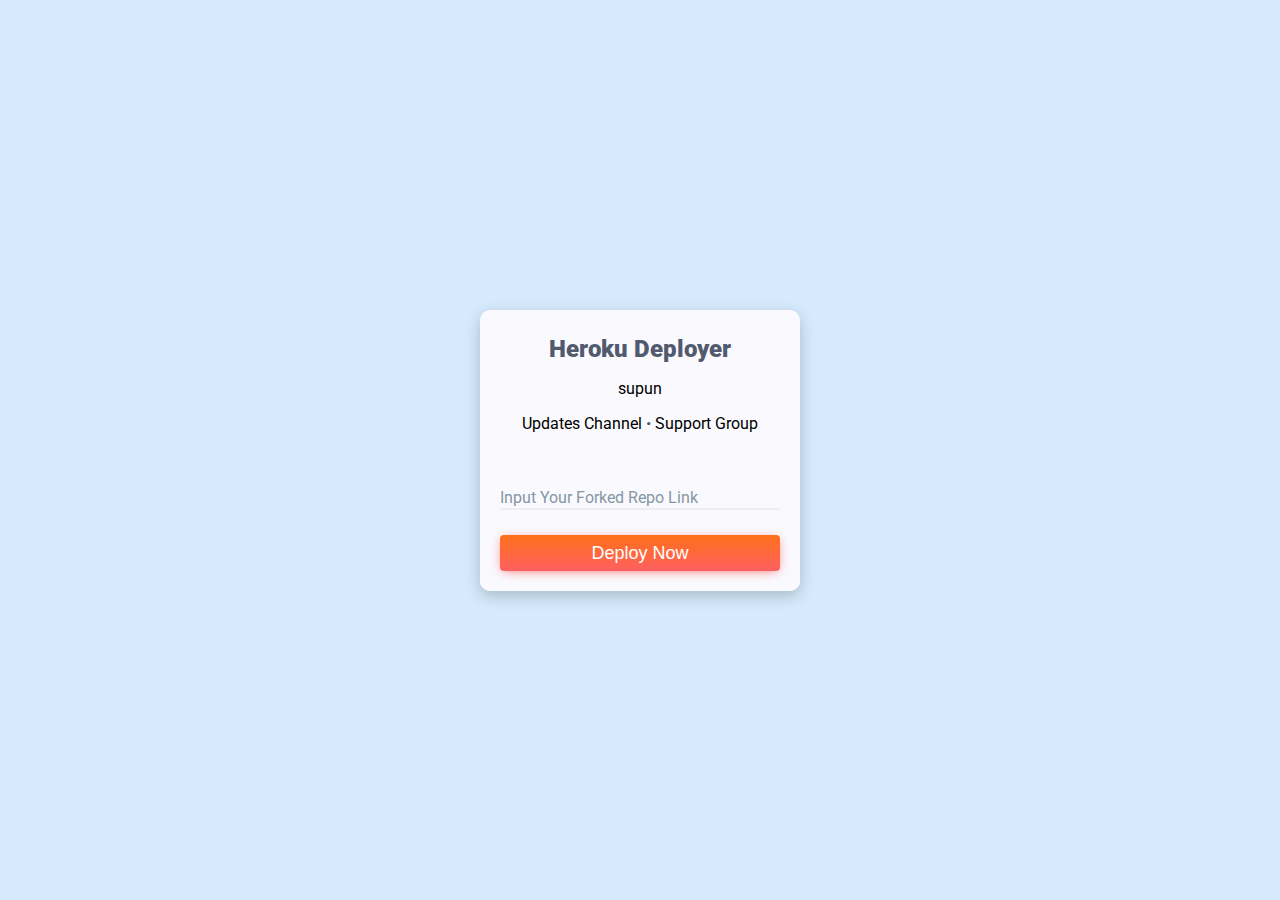
==== deploy.html @ 31b214eb "Update deploy.html" ====
<!DOCTYPE html>
<html lang="en" >
<head>
  <meta charset="UTF-8">
  <title>Heroku Deployer By supun</title>
  <meta name="viewport" content="width=device-width, initial-scale=1.0">
<meta http-equiv="X-UA-Compatible" content="ie=edge"><style>
@import url(https://fonts.googleapis.com/css?family=Oswald|Roboto);
@-webkit-keyframes btn {
  0%, 100% {
    -moz-transform: scale(1);
    -ms-transform: scale(1);
    -webkit-transform: scale(1);
    transform: scale(1);
  }
  70% {
    -moz-transform: scale(1);
    -ms-transform: scale(1);
    -webkit-transform: scale(1);
    transform: scale(1);
  }
  80% {
    -moz-transform: scale(1.04);
    -ms-transform: scale(1.04);
    -webkit-transform: scale(1.04);
    transform: scale(1.04);
  }
  90% {
    -moz-transform: scale(0.96);
    -ms-transform: scale(0.96);
    -webkit-transform: scale(0.96);
    transform: scale(0.96);
  }
}
@-moz-keyframes btn {
  0%, 100% {
    -moz-transform: scale(1);
    -ms-transform: scale(1);
    -webkit-transform: scale(1);
    transform: scale(1);
  }
  70% {
    -moz-transform: scale(1);
    -ms-transform: scale(1);
    -webkit-transform: scale(1);
    transform: scale(1);
  }
  80% {
    -moz-transform: scale(1.04);
    -ms-transform: scale(1.04);
    -webkit-transform: scale(1.04);
    transform: scale(1.04);
  }
  90% {
    -moz-transform: scale(0.96);
    -ms-transform: scale(0.96);
    -webkit-transform: scale(0.96);
    transform: scale(0.96);
  }
}
@keyframes;
@-webkit-keyframes fish {
  0%, 70% {
    opacity: 0;
  }
  100% {
    opacity: 1;
  }
}
@-moz-keyframes fish {
  0%, 70% {
    opacity: 0;
  }
  100% {
    opacity: 1;
  }
}
@keyframes;
html {
  height: 100%;
}

body {
  font-family: Roboto, sans-serif;
  color: #515a6e;
  background-color: #d5eafc;
  height: 100%;
  margin: 0;
  overflow: hidden;
  -webkit-font-smoothing: antialiased;
  -moz-osx-font-smoothing: grayscale;
  display: -webkit-box;
  display: -ms-flexbox;
  display: flex;
  -webkit-box-align: center;
  -ms-flex-align: center;
  align-items: center;
  -webkit-box-pack: center;
  -ms-flex-pack: center;
  justify-content: center;
}

a {
  cursor: pointer;
  color: #000;
  text-decoration: none;
  -moz-transition: all 0.3s;
  -o-transition: all 0.3s;
  -webkit-transition: all 0.3s;
  transition: all 0.3s;
}
a:hover {
  color: #ff5050;
}

.fish, .fish-shadow {
  width: 640px;
  height: auto;
  position: absolute;
  top: -145px;
  left: -177px;
  -moz-animation: fish 3s forwards ease-in-out;
  -webkit-animation: fish 3s forwards ease-in-out;
  animation: fish 3s forwards ease-in-out;
}
.fish path, .fish-shadow path {
  fill: #fff;
}
.fish path:hover, .fish-shadow path:hover {
  fill: #ff6100;
}
.fish .line, .fish-shadow .line {
  fill: none;
}

.fish-shadow-con {
  opacity: 0.2;
  filter: blur(10px);
  position: absolute;
  top: 0;
  left: 0;
}

.fish-shadow {
  top: -125px;
  left: -157px;
}
.fish-shadow path {
  fill: #211922;
}
.fish-shadow path:hover {
  fill: #211922;
}

.fish-shadow {
  -webkit-filter: url("#goo");
  filter: url(#goo);
  top: -125px;
  left: -157px;
  opacity: 0.4;
}

.container {
  position: relative;
  background-color: #fafafe;
  border-radius: 10px;
  margin: 40px;
  padding: 25px 20px 10px;
  box-shadow: 0 5px 15px rgba(0, 0, 0, 0.2);
  width: 320px;
  box-sizing: border-box;
}
.container:before {
  content: "";
  position: absolute;
  left: 0;
  bottom: 0;
  right: 0;
  height: 60%;
  background-color: #fafafe;
  border-radius: 10px;
  z-index: 2;
}

.card {
  position: relative;
  z-index: 2;
}

.card_title {
  font-size: 24px;
  margin: 0;
}

.card_title-info {
  font-size: 14px;
  margin: 7px 0 10px;
}

.card_button {
  border-radius: 4px;
  border: none;
  outline: none;
  width: 100%;
  padding: 0 15px;
  font-size: 18px;
  line-height: 36px;
  font-weight: 500;
  margin: 25px 0 10px;
  color: #fff;
  background: linear-gradient(#ff6100, #ff5050);
  box-shadow: 0 2px 12px -3px #ff5050;
  -moz-animation: btn 6s 3s infinite ease-in-out;
  -webkit-animation: btn 6s 3s infinite ease-in-out;
  animation: btn 6s 3s infinite ease-in-out;
  opacity: 0.9;
  -moz-transition: all 0.3s;
  -o-transition: all 0.3s;
  -webkit-transition: all 0.3s;
  transition: all 0.3s;
}
.card_button:hover {
  opacity: 1;
  box-shadow: 0 2px 2px -3px #ff5050;
}

.card_info {
  font-size: 14px;
}

.input {
  display: flex;
  flex-direction: column-reverse;
  position: relative;
  padding-top: 10px;
}
.input + .input {
  margin-top: 10px;
}

.input_label {
  color: #8597a3;
  position: absolute;
  top: 20px;
  -moz-transition: all 0.3s;
  -o-transition: all 0.3s;
  -webkit-transition: all 0.3s;
  transition: all 0.3s;
}

.input_field {
  border: 0;
  padding: 0;
  z-index: 1;
  background-color: transparent;
  border-bottom: 2px solid #eee;
  font: inherit;
  font-size: 14px;
  line-height: 30px;
}
.input_field:focus, .input_field:valid {
  outline: 0;
  border-bottom-color: #665856;
}
.input_field:focus + .input_label, .input_field:valid + .input_label {
  color: #665856;
  -moz-transform: translateY(-25px);
  -ms-transform: translateY(-25px);
  -webkit-transform: translateY(-25px);
  transform: translateY(-25px);
}

.input_eye {
  position: absolute;
  bottom: 0;
  right: 0;
  width: 36px;
  height: 30px;
  display: -webkit-box;
  display: -ms-flexbox;
  display: flex;
  -webkit-box-align: center;
  -ms-flex-align: center;
  align-items: center;
  -webkit-box-pack: center;
  -ms-flex-pack: center;
  justify-content: center;
}
.input_eye svg {
  width: 24px;
  height: auto;
  stroke: #8597a3;
}

.link {
  position: absolute;
  bottom: 20px;
  right: 20px;
  z-index: 3;
}

.rabbit {
  width: 50px;
  height: 50px;
  fill: #fff;
}
</style>

</head>
<body>
<!-- partial:index.partial.html -->
<script async defer src="https://buttons.github.io/buttons.js"></script>
<div class="container">
    <div class="card">
        <h1 align="center" class="card_title"><b>Heroku Deployer</b></h1>
        <p align="center"><a class="github-button" href="https://github.com/szsupunma" data-color-scheme="no-preference: dark; light: dark; dark: dark;" data-size="large" data-show-count="true" aria-label="Follow @szsupunma on GitHub">supun</a></p>
        <p align="center">
            <a href="https://t.me/szteambots"> Updates Channel </a> •
            <a href="https://t.me/slbotzone"> Support Group </a> 
        </p>
        <br>
        <form class="card_form">
            <div class="input">
                <input type="text" class="input_field" required id="myInput"/>
                <label class="input_label">Input Your Forked Repo Link</label>
            </div>
            <button class="card_button" onclick="getInputValue();">Deploy Now </button>
        </form>
    </div>
    <script> 
        function getInputValue(){
            var inputVal = document.getElementById("myInput").value;
            if (inputVal == "") {
                return alert("Provide Your Github Repo Link!");
            }
            if (inputVal.includes("szsupunma")) {
                return alert("You Can't Deploy Official Repo As It Has Been Blacklisted By Heroku. Simply Fork The Repo & Then Input Your Forked Repo Link Here!");
            } else {
                if (inputVal.includes("https://github.com/")) {
                    her = "https://dashboard.heroku.com/new?template=";
                    herokulink = her.concat(inputVal);
                    window.open(herokulink,"blank");
                } else {
                    return alert("Input Github Link Starting with https only!");
                }
            }
        }
    </script>
<!-- partial -->
</div>
</body>
</html>
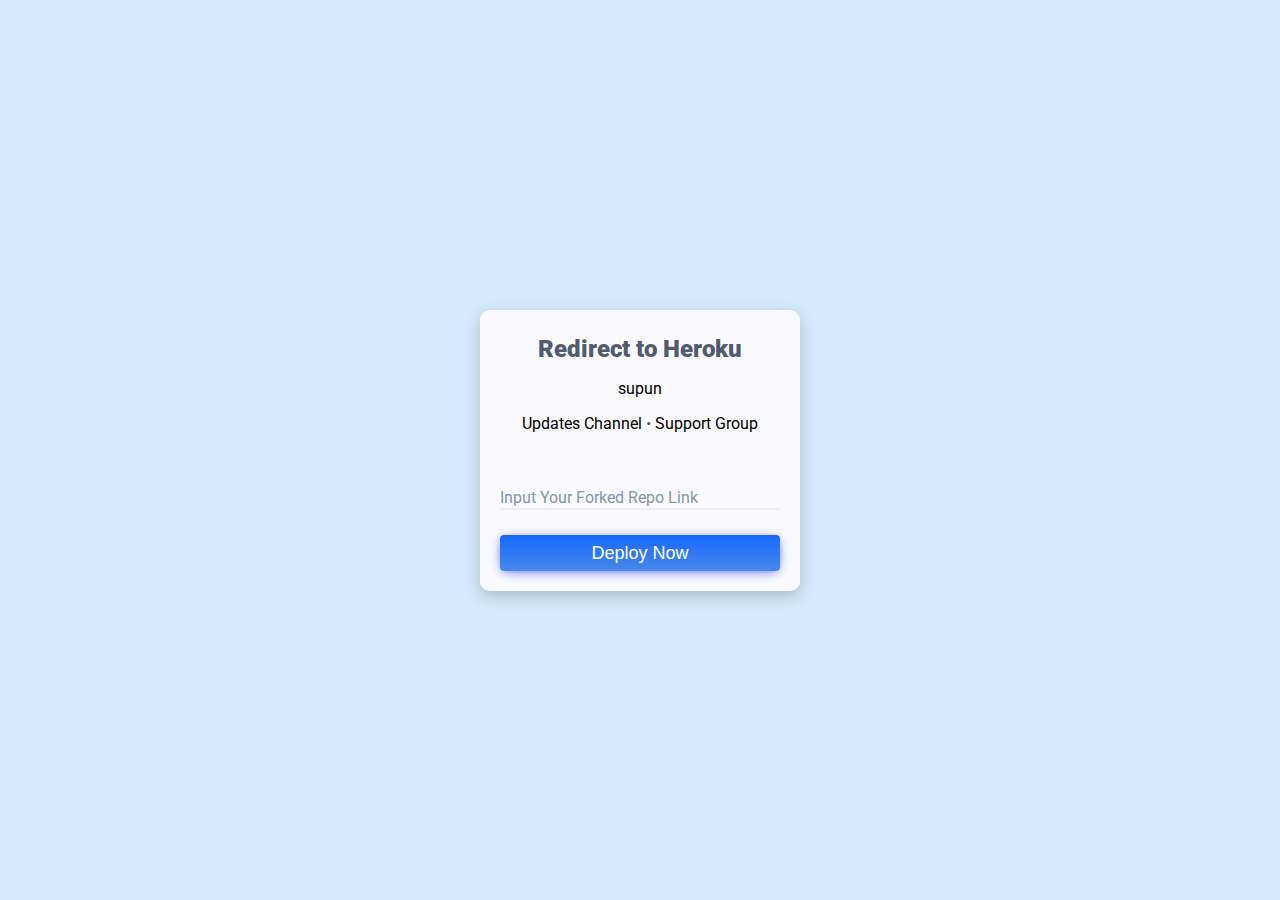
==== commit c591a597: "Use a seperate css file for deply page" ====
--- a/deploy.html
+++ b/deploy.html
@@ -1,352 +1,64 @@
 <!DOCTYPE html>
-<html lang="en" >
-<head>
-  <meta charset="UTF-8">
-  <title>Heroku Deployer By supun</title>
-  <meta name="viewport" content="width=device-width, initial-scale=1.0">
-<meta http-equiv="X-UA-Compatible" content="ie=edge"><style>
-@import url(https://fonts.googleapis.com/css?family=Oswald|Roboto);
-@-webkit-keyframes btn {
-  0%, 100% {
-    -moz-transform: scale(1);
-    -ms-transform: scale(1);
-    -webkit-transform: scale(1);
-    transform: scale(1);
-  }
-  70% {
-    -moz-transform: scale(1);
-    -ms-transform: scale(1);
-    -webkit-transform: scale(1);
-    transform: scale(1);
-  }
-  80% {
-    -moz-transform: scale(1.04);
-    -ms-transform: scale(1.04);
-    -webkit-transform: scale(1.04);
-    transform: scale(1.04);
-  }
-  90% {
-    -moz-transform: scale(0.96);
-    -ms-transform: scale(0.96);
-    -webkit-transform: scale(0.96);
-    transform: scale(0.96);
-  }
-}
-@-moz-keyframes btn {
-  0%, 100% {
-    -moz-transform: scale(1);
-    -ms-transform: scale(1);
-    -webkit-transform: scale(1);
-    transform: scale(1);
-  }
-  70% {
-    -moz-transform: scale(1);
-    -ms-transform: scale(1);
-    -webkit-transform: scale(1);
-    transform: scale(1);
-  }
-  80% {
-    -moz-transform: scale(1.04);
-    -ms-transform: scale(1.04);
-    -webkit-transform: scale(1.04);
-    transform: scale(1.04);
-  }
-  90% {
-    -moz-transform: scale(0.96);
-    -ms-transform: scale(0.96);
-    -webkit-transform: scale(0.96);
-    transform: scale(0.96);
-  }
-}
-@keyframes;
-@-webkit-keyframes fish {
-  0%, 70% {
-    opacity: 0;
-  }
-  100% {
-    opacity: 1;
-  }
-}
-@-moz-keyframes fish {
-  0%, 70% {
-    opacity: 0;
-  }
-  100% {
-    opacity: 1;
-  }
-}
-@keyframes;
-html {
-  height: 100%;
-}
-
-body {
-  font-family: Roboto, sans-serif;
-  color: #515a6e;
-  background-color: #d5eafc;
-  height: 100%;
-  margin: 0;
-  overflow: hidden;
-  -webkit-font-smoothing: antialiased;
-  -moz-osx-font-smoothing: grayscale;
-  display: -webkit-box;
-  display: -ms-flexbox;
-  display: flex;
-  -webkit-box-align: center;
-  -ms-flex-align: center;
-  align-items: center;
-  -webkit-box-pack: center;
-  -ms-flex-pack: center;
-  justify-content: center;
-}
-
-a {
-  cursor: pointer;
-  color: #000;
-  text-decoration: none;
-  -moz-transition: all 0.3s;
-  -o-transition: all 0.3s;
-  -webkit-transition: all 0.3s;
-  transition: all 0.3s;
-}
-a:hover {
-  color: #ff5050;
-}
-
-.fish, .fish-shadow {
-  width: 640px;
-  height: auto;
-  position: absolute;
-  top: -145px;
-  left: -177px;
-  -moz-animation: fish 3s forwards ease-in-out;
-  -webkit-animation: fish 3s forwards ease-in-out;
-  animation: fish 3s forwards ease-in-out;
-}
-.fish path, .fish-shadow path {
-  fill: #fff;
-}
-.fish path:hover, .fish-shadow path:hover {
-  fill: #ff6100;
-}
-.fish .line, .fish-shadow .line {
-  fill: none;
-}
-
-.fish-shadow-con {
-  opacity: 0.2;
-  filter: blur(10px);
-  position: absolute;
-  top: 0;
-  left: 0;
-}
-
-.fish-shadow {
-  top: -125px;
-  left: -157px;
-}
-.fish-shadow path {
-  fill: #211922;
-}
-.fish-shadow path:hover {
-  fill: #211922;
-}
-
-.fish-shadow {
-  -webkit-filter: url("#goo");
-  filter: url(#goo);
-  top: -125px;
-  left: -157px;
-  opacity: 0.4;
-}
-
-.container {
-  position: relative;
-  background-color: #fafafe;
-  border-radius: 10px;
-  margin: 40px;
-  padding: 25px 20px 10px;
-  box-shadow: 0 5px 15px rgba(0, 0, 0, 0.2);
-  width: 320px;
-  box-sizing: border-box;
-}
-.container:before {
-  content: "";
-  position: absolute;
-  left: 0;
-  bottom: 0;
-  right: 0;
-  height: 60%;
-  background-color: #fafafe;
-  border-radius: 10px;
-  z-index: 2;
-}
-
-.card {
-  position: relative;
-  z-index: 2;
-}
-
-.card_title {
-  font-size: 24px;
-  margin: 0;
-}
-
-.card_title-info {
-  font-size: 14px;
-  margin: 7px 0 10px;
-}
-
-.card_button {
-  border-radius: 4px;
-  border: none;
-  outline: none;
-  width: 100%;
-  padding: 0 15px;
-  font-size: 18px;
-  line-height: 36px;
-  font-weight: 500;
-  margin: 25px 0 10px;
-  color: #fff;
-  background: linear-gradient(#ff6100, #ff5050);
-  box-shadow: 0 2px 12px -3px #ff5050;
-  -moz-animation: btn 6s 3s infinite ease-in-out;
-  -webkit-animation: btn 6s 3s infinite ease-in-out;
-  animation: btn 6s 3s infinite ease-in-out;
-  opacity: 0.9;
-  -moz-transition: all 0.3s;
-  -o-transition: all 0.3s;
-  -webkit-transition: all 0.3s;
-  transition: all 0.3s;
-}
-.card_button:hover {
-  opacity: 1;
-  box-shadow: 0 2px 2px -3px #ff5050;
-}
-
-.card_info {
-  font-size: 14px;
-}
-
-.input {
-  display: flex;
-  flex-direction: column-reverse;
-  position: relative;
-  padding-top: 10px;
-}
-.input + .input {
-  margin-top: 10px;
-}
-
-.input_label {
-  color: #8597a3;
-  position: absolute;
-  top: 20px;
-  -moz-transition: all 0.3s;
-  -o-transition: all 0.3s;
-  -webkit-transition: all 0.3s;
-  transition: all 0.3s;
-}
-
-.input_field {
-  border: 0;
-  padding: 0;
-  z-index: 1;
-  background-color: transparent;
-  border-bottom: 2px solid #eee;
-  font: inherit;
-  font-size: 14px;
-  line-height: 30px;
-}
-.input_field:focus, .input_field:valid {
-  outline: 0;
-  border-bottom-color: #665856;
-}
-.input_field:focus + .input_label, .input_field:valid + .input_label {
-  color: #665856;
-  -moz-transform: translateY(-25px);
-  -ms-transform: translateY(-25px);
-  -webkit-transform: translateY(-25px);
-  transform: translateY(-25px);
-}
-
-.input_eye {
-  position: absolute;
-  bottom: 0;
-  right: 0;
-  width: 36px;
-  height: 30px;
-  display: -webkit-box;
-  display: -ms-flexbox;
-  display: flex;
-  -webkit-box-align: center;
-  -ms-flex-align: center;
-  align-items: center;
-  -webkit-box-pack: center;
-  -ms-flex-pack: center;
-  justify-content: center;
-}
-.input_eye svg {
-  width: 24px;
-  height: auto;
-  stroke: #8597a3;
-}
-
-.link {
-  position: absolute;
-  bottom: 20px;
-  right: 20px;
-  z-index: 3;
-}
-
-.rabbit {
-  width: 50px;
-  height: 50px;
-  fill: #fff;
-}
-</style>
-
-</head>
-<body>
-<!-- partial:index.partial.html -->
-<script async defer src="https://buttons.github.io/buttons.js"></script>
-<div class="container">
-    <div class="card">
-        <h1 align="center" class="card_title"><b>Heroku Deployer</b></h1>
-        <p align="center"><a class="github-button" href="https://github.com/szsupunma" data-color-scheme="no-preference: dark; light: dark; dark: dark;" data-size="large" data-show-count="true" aria-label="Follow @szsupunma on GitHub">supun</a></p>
-        <p align="center">
-            <a href="https://t.me/szteambots"> Updates Channel </a> •
-            <a href="https://t.me/slbotzone"> Support Group </a> 
-        </p>
-        <br>
-        <form class="card_form">
-            <div class="input">
-                <input type="text" class="input_field" required id="myInput"/>
-                <label class="input_label">Input Your Forked Repo Link</label>
+<html lang="en">
+    <head>
+        <meta charset="UTF-8" />
+        <title>Heroku Deployer By supun</title>
+        <meta name="viewport" content="width=device-width, initial-scale=1.0" />
+        <meta http-equiv="X-UA-Compatible" content="ie=edge" />
+        <link rel="stylesheet" href="deploy.css">
+    </head>
+    <body>
+        <!-- partial:index.partial.html -->
+        <script async defer src="https://buttons.github.io/buttons.js"></script>
+        <div class="container">
+            <div class="card">
+                <h1 align="center" class="card_title"><b>Redirect to Heroku</b></h1>
+                <p align="center">
+                    <a
+                        class="github-button"
+                        href="https://github.com/szsupunma"
+                        data-color-scheme="no-preference: dark; light: dark; dark: dark;"
+                        data-size="large"
+                        data-show-count="true"
+                        aria-label="Follow @szsupunma on GitHub"
+                        >supun</a
+                    >
+                </p>
+                <p align="center">
+                    <a href="https://t.me/szteambots"> Updates Channel </a> •
+                    <a href="https://t.me/slbotzone"> Support Group </a>
+                </p>
+                <br />
+                <form class="card_form">
+                    <div class="input">
+                        <input type="text" class="input_field" required id="myInput" />
+                        <label class="input_label">Input Your Forked Repo Link</label>
+                    </div>
+                    <button class="card_button" onclick="getInputValue();">Deploy Now</button>
+                </form>
             </div>
-            <button class="card_button" onclick="getInputValue();">Deploy Now </button>
-        </form>
-    </div>
-    <script> 
-        function getInputValue(){
-            var inputVal = document.getElementById("myInput").value;
-            if (inputVal == "") {
-                return alert("Provide Your Github Repo Link!");
-            }
-            if (inputVal.includes("szsupunma")) {
-                return alert("You Can't Deploy Official Repo As It Has Been Blacklisted By Heroku. Simply Fork The Repo & Then Input Your Forked Repo Link Here!");
-            } else {
-                if (inputVal.includes("https://github.com/")) {
-                    her = "https://dashboard.heroku.com/new?template=";
-                    herokulink = her.concat(inputVal);
-                    window.open(herokulink,"blank");
-                } else {
-                    return alert("Input Github Link Starting with https only!");
+            <script>
+                function getInputValue() {
+                    var inputVal = document.getElementById('myInput').value;
+                    if (inputVal == '') {
+                        return alert('Provide Your Github Repo Link!');
+                    }
+                    if (inputVal.includes('szsupunma')) {
+                        return alert(
+                            "You Can't Deploy Official Repo As It Has Been Blacklisted By Heroku. Simply Fork The Repo & Then Input Your Forked Repo Link Here!",
+                        );
+                    } else {
+                        if (inputVal.includes('https://github.com/')) {
+                            her = 'https://dashboard.heroku.com/new?template=';
+                            herokulink = her.concat(inputVal);
+                            window.open(herokulink, 'blank');
+                        } else {
+                            return alert('Input Github Link Starting with https only!');
+                        }
+                    }
                 }
-            }
-        }
-    </script>
-<!-- partial -->
-</div>
-</body>
+            </script>
+            <!-- partial -->
+        </div>
+    </body>
 </html>
--- a/deploy.css
+++ b/deploy.css
@@ -0,0 +1,343 @@
+@import url(https://fonts.googleapis.com/css?family=Oswald|Roboto);
+@-webkit-keyframes btn {
+    0%,
+    100% {
+        -moz-transform: scale(1);
+        -ms-transform: scale(1);
+        -webkit-transform: scale(1);
+        transform: scale(1);
+    }
+    70% {
+        -moz-transform: scale(1);
+        -ms-transform: scale(1);
+        -webkit-transform: scale(1);
+        transform: scale(1);
+    }
+    80% {
+        -moz-transform: scale(1.04);
+        -ms-transform: scale(1.04);
+        -webkit-transform: scale(1.04);
+        transform: scale(1.04);
+    }
+    90% {
+        -moz-transform: scale(0.96);
+        -ms-transform: scale(0.96);
+        -webkit-transform: scale(0.96);
+        transform: scale(0.96);
+    }
+}
+@-moz-keyframes btn {
+    0%,
+    100% {
+        -moz-transform: scale(1);
+        -ms-transform: scale(1);
+        -webkit-transform: scale(1);
+        transform: scale(1);
+    }
+    70% {
+        -moz-transform: scale(1);
+        -ms-transform: scale(1);
+        -webkit-transform: scale(1);
+        transform: scale(1);
+    }
+    80% {
+        -moz-transform: scale(1.04);
+        -ms-transform: scale(1.04);
+        -webkit-transform: scale(1.04);
+        transform: scale(1.04);
+    }
+    90% {
+        -moz-transform: scale(0.96);
+        -ms-transform: scale(0.96);
+        -webkit-transform: scale(0.96);
+        transform: scale(0.96);
+    }
+}
+@keyframes btn {
+    0%,
+    100% {
+        -moz-transform: scale(1);
+        -ms-transform: scale(1);
+        -webkit-transform: scale(1);
+        transform: scale(1);
+    }
+    70% {
+        -moz-transform: scale(1);
+        -ms-transform: scale(1);
+        -webkit-transform: scale(1);
+        transform: scale(1);
+    }
+    80% {
+        -moz-transform: scale(1.04);
+        -ms-transform: scale(1.04);
+        -webkit-transform: scale(1.04);
+        transform: scale(1.04);
+    }
+    90% {
+        -moz-transform: scale(0.96);
+        -ms-transform: scale(0.96);
+        -webkit-transform: scale(0.96);
+        transform: scale(0.96);
+    }
+}
+@-webkit-keyframes fish {
+    0%,
+    70% {
+        opacity: 0;
+    }
+    100% {
+        opacity: 1;
+    }
+}
+@-moz-keyframes fish {
+    0%,
+    70% {
+        opacity: 0;
+    }
+    100% {
+        opacity: 1;
+    }
+}
+@keyframes fish {
+    0%,
+    70% {
+        opacity: 0;
+    }
+    100% {
+        opacity: 1;
+    }
+}
+html {
+    height: 100%;
+}
+
+body {
+    font-family: Roboto, sans-serif;
+    color: #515a6e;
+    background-color: #d5eafc;
+    height: 100%;
+    margin: 0;
+    overflow: hidden;
+    -webkit-font-smoothing: antialiased;
+    -moz-osx-font-smoothing: grayscale;
+    display: -webkit-box;
+    display: -ms-flexbox;
+    display: flex;
+    -webkit-box-align: center;
+    -ms-flex-align: center;
+    align-items: center;
+    -webkit-box-pack: center;
+    -ms-flex-pack: center;
+    justify-content: center;
+}
+
+a {
+    cursor: pointer;
+    color: #000;
+    text-decoration: none;
+    -moz-transition: all 0.3s;
+    -o-transition: all 0.3s;
+    -webkit-transition: all 0.3s;
+    transition: all 0.3s;
+}
+a:hover {
+    color: #0f1abe;
+}
+
+.fish,
+.fish-shadow {
+    width: 640px;
+    height: auto;
+    position: absolute;
+    top: -145px;
+    left: -177px;
+    -moz-animation: fish 3s forwards ease-in-out;
+    -webkit-animation: fish 3s forwards ease-in-out;
+    animation: fish 3s forwards ease-in-out;
+}
+.fish path,
+.fish-shadow path {
+    fill: #fff;
+}
+.fish path:hover,
+.fish-shadow path:hover {
+    fill: #202bc2;
+}
+.fish .line,
+.fish-shadow .line {
+    fill: none;
+}
+
+.fish-shadow-con {
+    opacity: 0.2;
+    filter: blur(10px);
+    position: absolute;
+    top: 0;
+    left: 0;
+}
+
+.fish-shadow {
+    top: -125px;
+    left: -157px;
+}
+.fish-shadow path {
+    fill: #211922;
+}
+.fish-shadow path:hover {
+    fill: #211922;
+}
+
+.fish-shadow {
+    -webkit-filter: url('#goo');
+    filter: url(#goo);
+    top: -125px;
+    left: -157px;
+    opacity: 0.4;
+}
+
+.container {
+    position: relative;
+    background-color: #fafafe;
+    border-radius: 10px;
+    margin: 40px;
+    padding: 25px 20px 10px;
+    box-shadow: 0 5px 15px rgba(0, 0, 0, 0.2);
+    width: 320px;
+    box-sizing: border-box;
+}
+.container:before {
+    content: '';
+    position: absolute;
+    left: 0;
+    bottom: 0;
+    right: 0;
+    height: 60%;
+    background-color: #fafafe;
+    border-radius: 10px;
+    z-index: 2;
+}
+
+.card {
+    position: relative;
+    z-index: 2;
+}
+
+.card_title {
+    font-size: 24px;
+    margin: 0;
+}
+
+.card_title-info {
+    font-size: 14px;
+    margin: 7px 0 10px;
+}
+
+.card_button {
+    border-radius: 4px;
+    border: none;
+    outline: none;
+    width: 100%;
+    padding: 0 15px;
+    font-size: 18px;
+    line-height: 36px;
+    font-weight: 500;
+    margin: 25px 0 10px;
+    color: #fff;
+    background: linear-gradient(#0059ff, #367de7);
+    box-shadow: 0 2px 12px -3px #1024db;
+    -moz-animation: btn 6s 3s infinite ease-in-out;
+    -webkit-animation: btn 6s 3s infinite ease-in-out;
+    animation: btn 6s 3s infinite ease-in-out;
+    opacity: 0.9;
+    -moz-transition: all 0.3s;
+    -o-transition: all 0.3s;
+    -webkit-transition: all 0.3s;
+    transition: all 0.3s;
+}
+.card_button:hover {
+    opacity: 1;
+    box-shadow: 0 2px 2px -3px #3a28db;
+}
+
+.card_info {
+    font-size: 14px;
+}
+
+.input {
+    display: flex;
+    flex-direction: column-reverse;
+    position: relative;
+    padding-top: 10px;
+}
+.input + .input {
+    margin-top: 10px;
+}
+
+.input_label {
+    color: #8597a3;
+    position: absolute;
+    top: 20px;
+    -moz-transition: all 0.3s;
+    -o-transition: all 0.3s;
+    -webkit-transition: all 0.3s;
+    transition: all 0.3s;
+}
+
+.input_field {
+    border: 0;
+    padding: 0;
+    z-index: 1;
+    background-color: transparent;
+    border-bottom: 2px solid #eee;
+    font: inherit;
+    font-size: 14px;
+    line-height: 30px;
+}
+.input_field:focus,
+.input_field:valid {
+    outline: 0;
+    border-bottom-color: #665856;
+}
+.input_field:focus + .input_label,
+.input_field:valid + .input_label {
+    color: #665856;
+    -moz-transform: translateY(-25px);
+    -ms-transform: translateY(-25px);
+    -webkit-transform: translateY(-25px);
+    transform: translateY(-25px);
+}
+
+.input_eye {
+    position: absolute;
+    bottom: 0;
+    right: 0;
+    width: 36px;
+    height: 30px;
+    display: -webkit-box;
+    display: -ms-flexbox;
+    display: flex;
+    -webkit-box-align: center;
+    -ms-flex-align: center;
+    align-items: center;
+    -webkit-box-pack: center;
+    -ms-flex-pack: center;
+    justify-content: center;
+}
+.input_eye svg {
+    width: 24px;
+    height: auto;
+    stroke: #8597a3;
+}
+
+.link {
+    position: absolute;
+    bottom: 20px;
+    right: 20px;
+    z-index: 3;
+}
+
+.rabbit {
+    width: 50px;
+    height: 50px;
+    fill: #fff;
+}
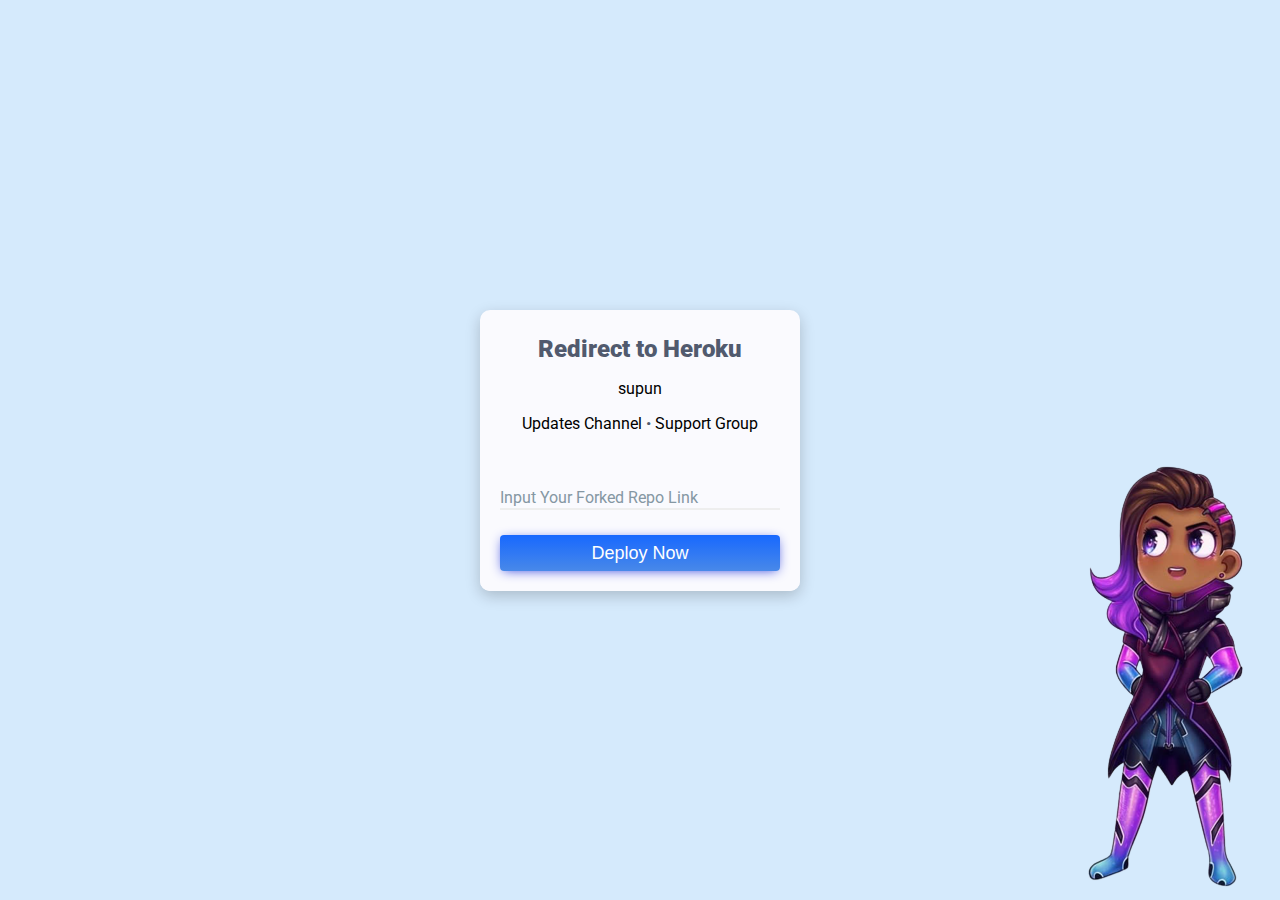
==== commit c242f82d: "Improve code structure" ====
--- a/deploy.html
+++ b/deploy.html
@@ -5,7 +5,7 @@
         <title>Heroku Deployer By supun</title>
         <meta name="viewport" content="width=device-width, initial-scale=1.0" />
         <meta http-equiv="X-UA-Compatible" content="ie=edge" />
-        <link rel="stylesheet" href="deploy.css">
+        <link rel="stylesheet" href="assets/css/deploy.css" />
     </head>
     <body>
         <!-- partial:index.partial.html -->
@@ -60,5 +60,10 @@
             </script>
             <!-- partial -->
         </div>
+        <img
+            src="./assets/images/photo_2022-02-10_17-20-11.png"
+            alt="Cartoon character"
+            id="corner-img"
+        />
     </body>
 </html>
--- a/assets/css/deploy.css
+++ b/assets/css/deploy.css
@@ -0,0 +1,349 @@
+@import url(https://fonts.googleapis.com/css?family=Oswald|Roboto);
+@-webkit-keyframes btn {
+    0%,
+    100% {
+        -moz-transform: scale(1);
+        -ms-transform: scale(1);
+        -webkit-transform: scale(1);
+        transform: scale(1);
+    }
+    70% {
+        -moz-transform: scale(1);
+        -ms-transform: scale(1);
+        -webkit-transform: scale(1);
+        transform: scale(1);
+    }
+    80% {
+        -moz-transform: scale(1.04);
+        -ms-transform: scale(1.04);
+        -webkit-transform: scale(1.04);
+        transform: scale(1.04);
+    }
+    90% {
+        -moz-transform: scale(0.96);
+        -ms-transform: scale(0.96);
+        -webkit-transform: scale(0.96);
+        transform: scale(0.96);
+    }
+}
+@-moz-keyframes btn {
+    0%,
+    100% {
+        -moz-transform: scale(1);
+        -ms-transform: scale(1);
+        -webkit-transform: scale(1);
+        transform: scale(1);
+    }
+    70% {
+        -moz-transform: scale(1);
+        -ms-transform: scale(1);
+        -webkit-transform: scale(1);
+        transform: scale(1);
+    }
+    80% {
+        -moz-transform: scale(1.04);
+        -ms-transform: scale(1.04);
+        -webkit-transform: scale(1.04);
+        transform: scale(1.04);
+    }
+    90% {
+        -moz-transform: scale(0.96);
+        -ms-transform: scale(0.96);
+        -webkit-transform: scale(0.96);
+        transform: scale(0.96);
+    }
+}
+@keyframes btn {
+    0%,
+    100% {
+        -moz-transform: scale(1);
+        -ms-transform: scale(1);
+        -webkit-transform: scale(1);
+        transform: scale(1);
+    }
+    70% {
+        -moz-transform: scale(1);
+        -ms-transform: scale(1);
+        -webkit-transform: scale(1);
+        transform: scale(1);
+    }
+    80% {
+        -moz-transform: scale(1.04);
+        -ms-transform: scale(1.04);
+        -webkit-transform: scale(1.04);
+        transform: scale(1.04);
+    }
+    90% {
+        -moz-transform: scale(0.96);
+        -ms-transform: scale(0.96);
+        -webkit-transform: scale(0.96);
+        transform: scale(0.96);
+    }
+}
+@-webkit-keyframes fish {
+    0%,
+    70% {
+        opacity: 0;
+    }
+    100% {
+        opacity: 1;
+    }
+}
+@-moz-keyframes fish {
+    0%,
+    70% {
+        opacity: 0;
+    }
+    100% {
+        opacity: 1;
+    }
+}
+@keyframes fish {
+    0%,
+    70% {
+        opacity: 0;
+    }
+    100% {
+        opacity: 1;
+    }
+}
+html {
+    height: 100%;
+}
+
+body {
+    font-family: Roboto, sans-serif;
+    color: #515a6e;
+    background-color: #d5eafc;
+    height: 100%;
+    margin: 0;
+    overflow: hidden;
+    -webkit-font-smoothing: antialiased;
+    -moz-osx-font-smoothing: grayscale;
+    display: -webkit-box;
+    display: -ms-flexbox;
+    display: flex;
+    -webkit-box-align: center;
+    -ms-flex-align: center;
+    align-items: center;
+    -webkit-box-pack: center;
+    -ms-flex-pack: center;
+    justify-content: center;
+}
+
+a {
+    cursor: pointer;
+    color: #000;
+    text-decoration: none;
+    -moz-transition: all 0.3s;
+    -o-transition: all 0.3s;
+    -webkit-transition: all 0.3s;
+    transition: all 0.3s;
+}
+a:hover {
+    color: #0f1abe;
+}
+
+.fish,
+.fish-shadow {
+    width: 640px;
+    height: auto;
+    position: absolute;
+    top: -145px;
+    left: -177px;
+    -moz-animation: fish 3s forwards ease-in-out;
+    -webkit-animation: fish 3s forwards ease-in-out;
+    animation: fish 3s forwards ease-in-out;
+}
+.fish path,
+.fish-shadow path {
+    fill: #fff;
+}
+.fish path:hover,
+.fish-shadow path:hover {
+    fill: #202bc2;
+}
+.fish .line,
+.fish-shadow .line {
+    fill: none;
+}
+
+.fish-shadow-con {
+    opacity: 0.2;
+    filter: blur(10px);
+    position: absolute;
+    top: 0;
+    left: 0;
+}
+
+.fish-shadow {
+    top: -125px;
+    left: -157px;
+}
+.fish-shadow path {
+    fill: #211922;
+}
+.fish-shadow path:hover {
+    fill: #211922;
+}
+
+.fish-shadow {
+    -webkit-filter: url('#goo');
+    filter: url(#goo);
+    top: -125px;
+    left: -157px;
+    opacity: 0.4;
+}
+
+.container {
+    position: relative;
+    background-color: #fafafe;
+    border-radius: 10px;
+    margin: 40px;
+    padding: 25px 20px 10px;
+    box-shadow: 0 5px 15px rgba(0, 0, 0, 0.2);
+    width: 320px;
+    box-sizing: border-box;
+}
+.container:before {
+    content: '';
+    position: absolute;
+    left: 0;
+    bottom: 0;
+    right: 0;
+    height: 60%;
+    background-color: #fafafe;
+    border-radius: 10px;
+    z-index: 2;
+}
+
+.card {
+    position: relative;
+    z-index: 2;
+}
+
+.card_title {
+    font-size: 24px;
+    margin: 0;
+}
+
+.card_title-info {
+    font-size: 14px;
+    margin: 7px 0 10px;
+}
+
+.card_button {
+    border-radius: 4px;
+    border: none;
+    outline: none;
+    width: 100%;
+    padding: 0 15px;
+    font-size: 18px;
+    line-height: 36px;
+    font-weight: 500;
+    margin: 25px 0 10px;
+    color: #fff;
+    background: linear-gradient(#0059ff, #367de7);
+    box-shadow: 0 2px 12px -3px #1024db;
+    -moz-animation: btn 6s 3s infinite ease-in-out;
+    -webkit-animation: btn 6s 3s infinite ease-in-out;
+    animation: btn 6s 3s infinite ease-in-out;
+    opacity: 0.9;
+    -moz-transition: all 0.3s;
+    -o-transition: all 0.3s;
+    -webkit-transition: all 0.3s;
+    transition: all 0.3s;
+}
+.card_button:hover {
+    opacity: 1;
+    box-shadow: 0 2px 2px -3px #3a28db;
+}
+
+.card_info {
+    font-size: 14px;
+}
+
+.input {
+    display: flex;
+    flex-direction: column-reverse;
+    position: relative;
+    padding-top: 10px;
+}
+.input + .input {
+    margin-top: 10px;
+}
+
+.input_label {
+    color: #8597a3;
+    position: absolute;
+    top: 20px;
+    -moz-transition: all 0.3s;
+    -o-transition: all 0.3s;
+    -webkit-transition: all 0.3s;
+    transition: all 0.3s;
+}
+
+.input_field {
+    border: 0;
+    padding: 0;
+    z-index: 1;
+    background-color: transparent;
+    border-bottom: 2px solid #eee;
+    font: inherit;
+    font-size: 14px;
+    line-height: 30px;
+}
+.input_field:focus,
+.input_field:valid {
+    outline: 0;
+    border-bottom-color: #665856;
+}
+.input_field:focus + .input_label,
+.input_field:valid + .input_label {
+    color: #665856;
+    -moz-transform: translateY(-25px);
+    -ms-transform: translateY(-25px);
+    -webkit-transform: translateY(-25px);
+    transform: translateY(-25px);
+}
+
+.input_eye {
+    position: absolute;
+    bottom: 0;
+    right: 0;
+    width: 36px;
+    height: 30px;
+    display: -webkit-box;
+    display: -ms-flexbox;
+    display: flex;
+    -webkit-box-align: center;
+    -ms-flex-align: center;
+    align-items: center;
+    -webkit-box-pack: center;
+    -ms-flex-pack: center;
+    justify-content: center;
+}
+.input_eye svg {
+    width: 24px;
+    height: auto;
+    stroke: #8597a3;
+}
+
+.link {
+    position: absolute;
+    bottom: 20px;
+    right: 20px;
+    z-index: 3;
+}
+
+.rabbit {
+    width: 50px;
+    height: 50px;
+    fill: #fff;
+}
+
+#corner-img {
+    position: absolute;
+    right: 2rem;
+    bottom: 0.5rem;
+}
